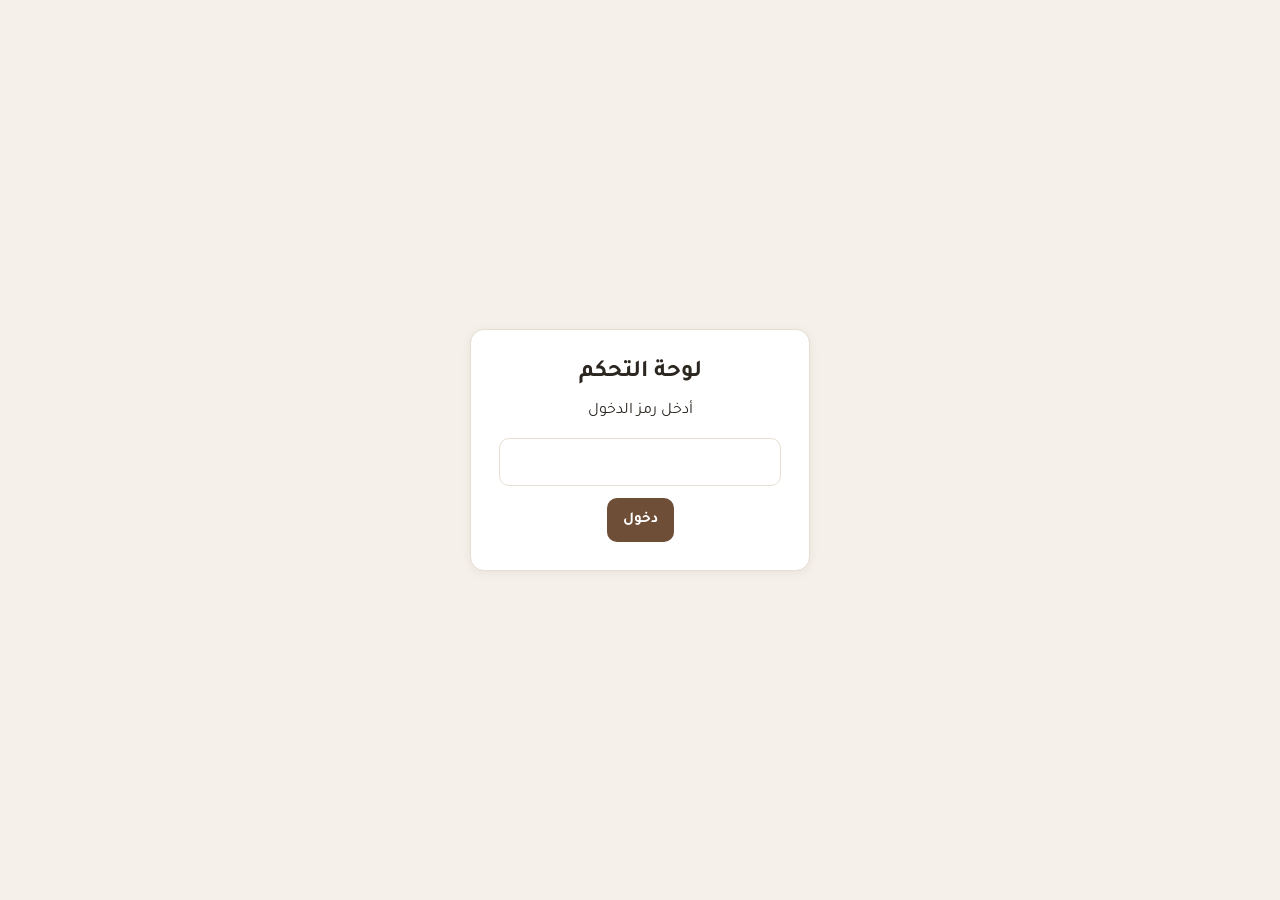
==== admin.html @ b152a8a0 "now" ====
<!DOCTYPE html>
<html lang="ar" dir="rtl">
<head>
  <meta charset="UTF-8">
  <meta name="viewport" content="width=device-width, initial-scale=1.0">
  <title>Admin</title>
  <link rel="preconnect" href="https://fonts.googleapis.com">
  <link rel="preconnect" href="https://fonts.gstatic.com" crossorigin>
  <link href="https://fonts.googleapis.com/css2?family=Tajawal:wght@400;500;700;800&family=Inter:wght@400;500;700&display=swap" rel="stylesheet">
  <link rel="stylesheet" href="css/base.css">
  <link rel="stylesheet" href="css/admin.css">
</head>
<body class="admin is-ar">
  <section id="gate" class="gate">
    <div class="gate-card">
      <h1>لوحة التحكم</h1>
      <p>أدخل رمز الدخول</p>
      <input id="pin-input" class="input block" type="password" inputmode="numeric" autocomplete="off">
      <button id="pin-submit" class="btn btn-primary block" type="button">دخول</button>
      <p id="pin-error" class="pin-error" hidden>رمز غير صحيح</p>
    </div>
  </section>

  <section id="admin-app" hidden>
    <header class="admin-header">
      <div>
        <h1>لوحة التحكم</h1>
        <p class="muted">عدّل القائمة ثم صدّر الملف وارفعه للمضيف ليظهر للعملاء</p>
      </div>
      <button id="logout-btn" class="btn btn-ghost" type="button">خروج</button>
    </header>

    <div class="admin-layout">
      <aside class="admin-nav">
        <button class="nav-item is-active" data-panel="settings" type="button">اعدادات المتجر</button>
        <button class="nav-item" data-panel="categories" type="button">التصنيفات</button>
        <button class="nav-item" data-panel="items" type="button">المنتجات</button>
        <button class="nav-item" data-panel="publish" type="button">نشر &amp; تصدير</button>
        <button class="nav-item" data-panel="qr" type="button">رمز QR</button>
      </aside>

      <main class="admin-main">
        <section id="panel-settings" class="panel is-active">
          <h2>اعدادات المتجر</h2>
          <div class="grid-2">
            <label>اسم المتجر - عربي
              <input id="shop-name-ar" class="input" type="text">
            </label>
            <label>اسم المتجر - إنجليزي
              <input id="shop-name-en" class="input" type="text" dir="ltr">
            </label>
            <label>رمز العملة - عربي
              <input id="shop-currency-ar" class="input" type="text">
            </label>
            <label>رمز العملة - إنجليزي
              <input id="shop-currency-en" class="input" type="text" dir="ltr">
            </label>
          </div>
          <button id="save-settings" class="btn btn-primary" type="button">حفظ الإعدادات</button>
        </section>

        <section id="panel-categories" class="panel">
          <h2>التصنيفات</h2>
          <div class="grid-2">
            <div class="card">
              <h3>إضافة تصنيف</h3>
              <div class="grid-2">
                <label>الاسم - عربي
                  <input id="cat-name-ar" class="input" type="text">
                </label>
                <label>الاسم - إنجليزي
                  <input id="cat-name-en" class="input" type="text" dir="ltr">
                </label>
                <label>أيقونة (إيموجي)
                  <input id="cat-icon" class="input" type="text" maxlength="4">
                </label>
                <label>الترتيب
                  <input id="cat-sort" class="input" type="number" value="0">
                </label>
              </div>
              <button id="add-category" class="btn btn-primary" type="button">إضافة</button>
            </div>
            <div class="card">
              <h3>التصنيفات الحالية</h3>
              <ul id="category-list" class="admin-list"></ul>
            </div>
          </div>
        </section>

        <section id="panel-items" class="panel">
          <h2>المنتجات</h2>
          <div class="card">
            <h3>إضافة / تعديل منتج</h3>
            <input id="item-editing-id" type="hidden">
            <div class="grid-2">
              <label>الاسم - عربي
                <input id="item-name-ar" class="input" type="text">
              </label>
              <label>الاسم - إنجليزي
                <input id="item-name-en" class="input" type="text" dir="ltr">
              </label>
              <label>الوصف - عربي
                <input id="item-desc-ar" class="input" type="text">
              </label>
              <label>الوصف - إنجليزي
                <input id="item-desc-en" class="input" type="text" dir="ltr">
              </label>
              <label>التصنيف
                <select id="item-category" class="input"></select>
              </label>
              <label>السعر
                <input id="item-price" class="input" type="number" min="0" step="0.5">
              </label>
              <label>الوسوم (مفصولة بفاصلة)
                <input id="item-tags" class="input" type="text" placeholder="hot, veg">
              </label>
              <label>رابط الصورة (اختياري)
                <input id="item-image" class="input" type="url" dir="ltr" placeholder="assets/images/x.jpg">
              </label>
              <label>الترتيب
                <input id="item-sort" class="input" type="number" value="0">
              </label>
              <label class="checkbox-row">
                <input id="item-available" type="checkbox" checked>
                متوفر
              </label>
              <div class="form-actions">
                <button id="save-item" class="btn btn-primary" type="button">حفظ المنتج</button>
                <button id="cancel-item-edit" class="btn btn-ghost" type="button" hidden>إلغاء التعديل</button>
              </div>
            </div>
          </div>
          <div class="card">
            <h3>المنتجات الحالية</h3>
            <ul id="item-list" class="admin-list"></ul>
          </div>
        </section>

        <section id="panel-publish" class="panel">
          <h2>نشر &amp; تصدير</h2>
          <div class="card">
            <p class="muted">عدّلت على المتصفح فقط. ليراه العملاء، نزّل ملف <code>menu.json</code> وارفعه على مضيفك (GitHub Pages / Netlify) مكان الملف القديم.</p>
            <div class="action-row">
              <button id="export-btn" class="btn btn-primary" type="button">⬇ تحميل menu.json</button>
              <button id="copy-btn" class="btn btn-ghost" type="button">نسخ JSON</button>
            </div>
          </div>
          <div class="card">
            <h3>استيراد / إعادة تعيين</h3>
            <div class="action-row">
              <input id="import-file" type="file" accept="application/json,.json" hidden>
              <button id="import-btn" class="btn btn-ghost" type="button">استيراد ملف JSON</button>
              <button id="reset-btn" class="btn btn-danger" type="button">استعادة الافتراضي</button>
            </div>
          </div>
        </section>

        <section id="panel-qr" class="panel">
          <h2>رمز QR</h2>
          <div class="card">
            <p class="muted">الصق رابط المتجر المنشور ثم اعرض الطابع للطباعة.</p>
            <div class="action-row">
              <input id="qr-url" class="input" type="url" dir="ltr" placeholder="https://your-shop.example.com/menu">
              <button id="qr-generate" class="btn btn-primary" type="button">توليد</button>
            </div>
            <div id="qr-preview" class="qr-preview"></div>
            <button id="qr-print" class="btn btn-ghost" type="button" hidden>طباعة الطابع</button>
          </div>
        </section>
      </main>
    </div>
  </section>

  <textarea id="copy-buffer" hidden></textarea>

  <script src="js/data.js"></script>
  <script src="js/i18n.js"></script>
  <script src="js/storage.js"></script>
  <script src="js/qrcode.js"></script>
  <script src="js/admin.js"></script>
</body>
</html>
---- css/base.css ----
:root {
  --bg: #f5f1ea;
  --surface: #ffffff;
  --surface-2: #f0ebe2;
  --text: #2b2620;
  --muted: #8a8378;
  --brand: #6f4e37;
  --brand-dark: #4a3426;
  --brand-light: #e9dccb;
  --accent: #c8a165;
  --danger: #b3422e;
  --success: #2e7d52;
  --border: #e6ded2;
  --radius: 14px;
  --radius-sm: 10px;
  --shadow: 0 2px 10px rgba(74, 52, 38, 0.08);
  --font-ar: 'Tajawal', 'Segoe UI', Tahoma, 'Noto Kufi Arabic', sans-serif;
  --font-en: 'Inter', 'Segoe UI', Tahoma, sans-serif;
}

* { box-sizing: border-box; }

html, body { margin: 0; padding: 0; }

body {
  font-family: var(--font-ar);
  background: var(--bg);
  color: var(--text);
  line-height: 1.6;
  -webkit-font-smoothing: antialiased;
}

body.is-en { font-family: var(--font-en); }

h1, h2, h3 { line-height: 1.3; margin: 0 0 0.4em; }

p { margin: 0 0 0.6em; }

.muted { color: var(--muted); font-size: 0.9em; }

code {
  background: var(--surface-2);
  border-radius: 4px;
  padding: 1px 5px;
  font-size: 0.9em;
}

button {
  font: inherit;
  cursor: pointer;
  border: none;
  background: none;
}

input, select {
  font: inherit;
  color: inherit;
}

img { max-width: 100%; display: block; }

.btn {
  display: inline-flex;
  align-items: center;
  justify-content: center;
  gap: 6px;
  padding: 10px 16px;
  border-radius: var(--radius-sm);
  font-weight: 700;
  font-size: 0.95rem;
  transition: opacity 0.15s ease, transform 0.05s ease;
}

.btn:active { transform: scale(0.98); }

.btn-primary { background: var(--brand); color: #fff; }
.btn-primary:hover { background: var(--brand-dark); }

.btn-ghost {
  background: var(--surface-2);
  color: var(--text);
  border: 1px solid var(--border);
}
.btn-ghost:hover { background: var(--brand-light); }

.btn-danger { background: var(--danger); color: #fff; }
.btn-danger:hover { filter: brightness(0.92); }

.btn-small { padding: 4px 10px; font-size: 0.8rem; }

.input {
  width: 100%;
  padding: 10px 12px;
  border: 1px solid var(--border);
  border-radius: var(--radius-sm);
  background: var(--surface);
  margin-top: 4px;
}

.input:focus { outline: 2px solid var(--brand); outline-offset: -1px; }
---- css/admin.css ----
.admin { min-height: 100vh; }

.gate {
  min-height: 100vh;
  display: flex;
  align-items: center;
  justify-content: center;
  padding: 20px;
}

.gate-card {
  width: 100%;
  max-width: 340px;
  background: var(--surface);
  border: 1px solid var(--border);
  border-radius: var(--radius);
  padding: 28px;
  box-shadow: var(--shadow);
  text-align: center;
}

.gate-card .input { text-align: center; margin-bottom: 12px; }

.pin-error { color: var(--danger); margin: 10px 0 0; font-size: 0.85rem; }

.admin-header {
  display: flex;
  align-items: flex-start;
  justify-content: space-between;
  gap: 16px;
  padding: 20px 20px 12px;
  max-width: 1080px;
  margin: 0 auto;
}

.admin-header h1 { margin: 0; font-size: 1.4rem; }

.admin-layout {
  max-width: 1080px;
  margin: 0 auto;
  padding: 0 20px 40px;
  display: grid;
  grid-template-columns: 200px 1fr;
  gap: 24px;
}

.admin-nav {
  display: flex;
  flex-direction: column;
  gap: 6px;
}

.nav-item {
  text-align: right;
  padding: 12px 14px;
  border-radius: var(--radius-sm);
  font-weight: 700;
  color: var(--muted);
}

.nav-item:hover { background: var(--surface-2); }

.nav-item.is-active { background: var(--brand); color: #fff; }

.panel { display: none; }
.panel.is-active { display: block; animation: fade 0.2s ease; }

@keyframes fade { from { opacity: 0; transform: translateY(4px); } to { opacity: 1; } }

.panel h2 { font-size: 1.15rem; margin: 0 0 6px; }

.grid-2 {
  display: grid;
  grid-template-columns: 1fr 1fr;
  gap: 14px;
  margin: 14px 0;
}

label { display: block; font-weight: 700; font-size: 0.88rem; }

.checkbox-row {
  display: flex;
  align-items: center;
  gap: 8px;
  font-weight: 700;
}

.checkbox-row input { width: 18px; height: 18px; }

.form-actions { display: flex; gap: 10px; align-items: flex-start; }

.card {
  background: var(--surface);
  border: 1px solid var(--border);
  border-radius: var(--radius);
  padding: 18px;
  margin: 14px 0;
  box-shadow: var(--shadow);
}

.card h3 { font-size: 1rem; margin-top: 0; }

.action-row { display: flex; flex-wrap: wrap; gap: 10px; margin-top: 10px; }

.admin-list { list-style: none; margin: 0; padding: 0; }

.admin-row {
  display: flex;
  align-items: center;
  justify-content: space-between;
  gap: 12px;
  padding: 10px 8px;
  border-bottom: 1px solid var(--border);
}

.admin-row:last-child { border-bottom: none; }

.admin-row-info strong { display: block; font-size: 0.92rem; }

.admin-row-info small { color: var(--muted); font-size: 0.8rem; }

.admin-row-actions { display: flex; gap: 6px; flex-shrink: 0; }

.qr-preview { margin: 16px 0; }
.qr-preview svg { background: #fff; border: 1px solid var(--border); border-radius: var(--radius-sm); }

@media (max-width: 720px) {
  .admin-layout { grid-template-columns: 1fr; }
  .admin-nav { flex-direction: row; overflow-x: auto; }
  .nav-item { white-space: nowrap; }
  .grid-2 { grid-template-columns: 1fr; }
}
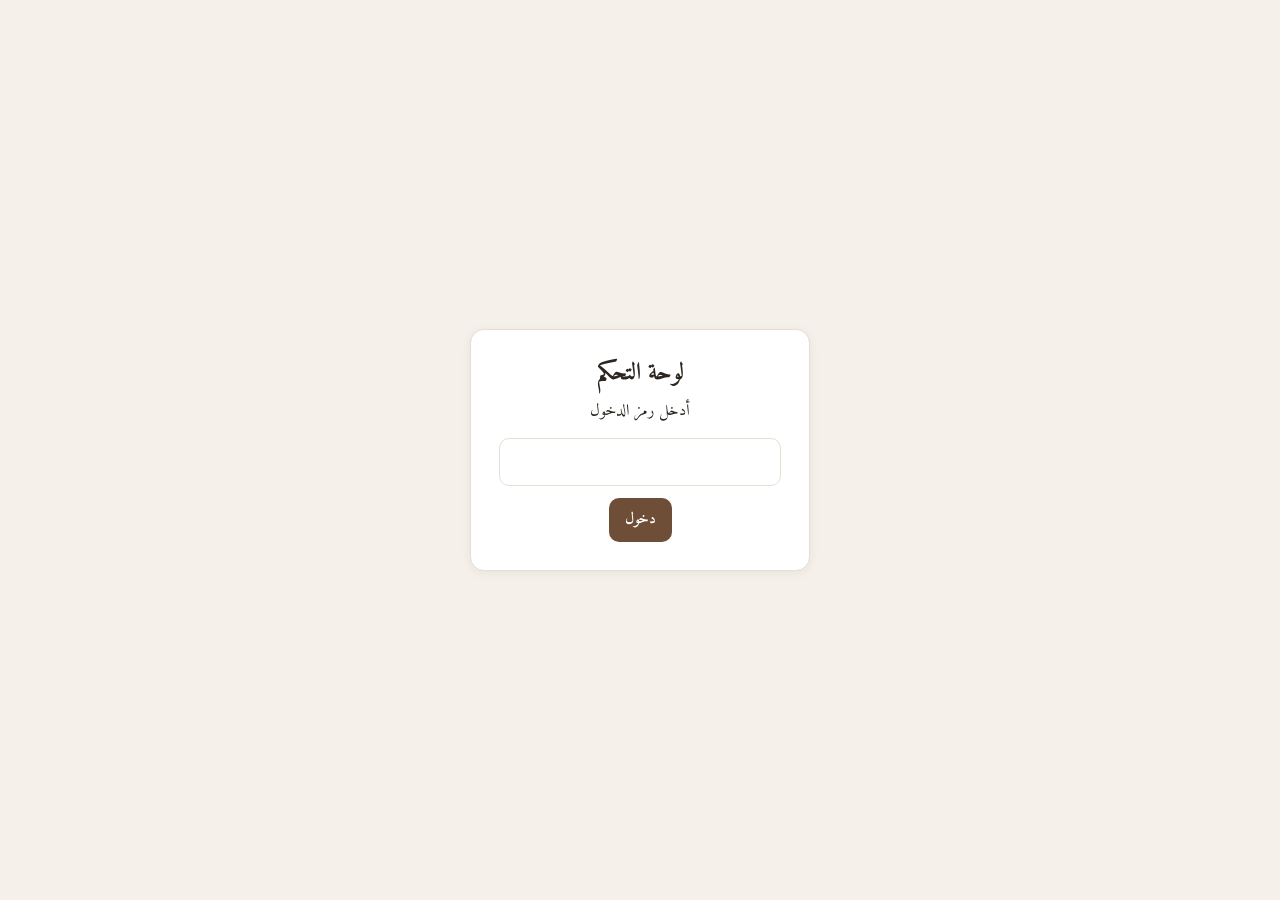
==== commit 7b3c031b: "language changed" ====
--- a/admin.html
+++ b/admin.html
@@ -4,9 +4,10 @@
   <meta charset="UTF-8">
   <meta name="viewport" content="width=device-width, initial-scale=1.0">
   <title>Admin</title>
+  <link rel="icon" href="assets/images/logo.png">
   <link rel="preconnect" href="https://fonts.googleapis.com">
   <link rel="preconnect" href="https://fonts.gstatic.com" crossorigin>
-  <link href="https://fonts.googleapis.com/css2?family=Tajawal:wght@400;500;700;800&family=Inter:wght@400;500;700&display=swap" rel="stylesheet">
+  <link href="https://fonts.googleapis.com/css2?family=Amiri:wght@400;700&family=Inter:wght@400;500;700&display=swap" rel="stylesheet">
   <link rel="stylesheet" href="css/base.css">
   <link rel="stylesheet" href="css/admin.css">
 </head>
@@ -55,6 +56,15 @@
             <label>رمز العملة - إنجليزي
               <input id="shop-currency-en" class="input" type="text" dir="ltr">
             </label>
+            <label>رقم الهاتف
+              <input id="shop-phone-display" class="input" type="text" dir="ltr">
+            </label>
+            <label>واتساب (بالرمز الدولي)
+              <input id="shop-whatsapp" class="input" type="text" dir="ltr" placeholder="9647859944000">
+            </label>
+            <label>حساب الانستغرام
+              <input id="shop-instagram" class="input" type="text" dir="ltr" placeholder="riwaq_.cafe">
+            </label>
           </div>
           <button id="save-settings" class="btn btn-primary" type="button">حفظ الإعدادات</button>
         </section>
@@ -70,9 +80,6 @@
                 </label>
                 <label>الاسم - إنجليزي
                   <input id="cat-name-en" class="input" type="text" dir="ltr">
-                </label>
-                <label>أيقونة (إيموجي)
-                  <input id="cat-icon" class="input" type="text" maxlength="4">
                 </label>
                 <label>الترتيب
                   <input id="cat-sort" class="input" type="number" value="0">
@@ -141,7 +148,7 @@
           <div class="card">
             <p class="muted">عدّلت على المتصفح فقط. ليراه العملاء، نزّل ملف <code>menu.json</code> وارفعه على مضيفك (GitHub Pages / Netlify) مكان الملف القديم.</p>
             <div class="action-row">
-              <button id="export-btn" class="btn btn-primary" type="button">⬇ تحميل menu.json</button>
+              <button id="export-btn" class="btn btn-primary" type="button">تحميل menu.json</button>
               <button id="copy-btn" class="btn btn-ghost" type="button">نسخ JSON</button>
             </div>
           </div>
--- a/css/base.css
+++ b/css/base.css
@@ -14,7 +14,7 @@
   --radius: 14px;
   --radius-sm: 10px;
   --shadow: 0 2px 10px rgba(74, 52, 38, 0.08);
-  --font-ar: 'Tajawal', 'Segoe UI', Tahoma, 'Noto Kufi Arabic', sans-serif;
+  --font-ar: 'Amiri', 'Tajawal', 'Segoe UI', 'Noto Kufi Arabic', serif;
   --font-en: 'Inter', 'Segoe UI', Tahoma, sans-serif;
 }
 
